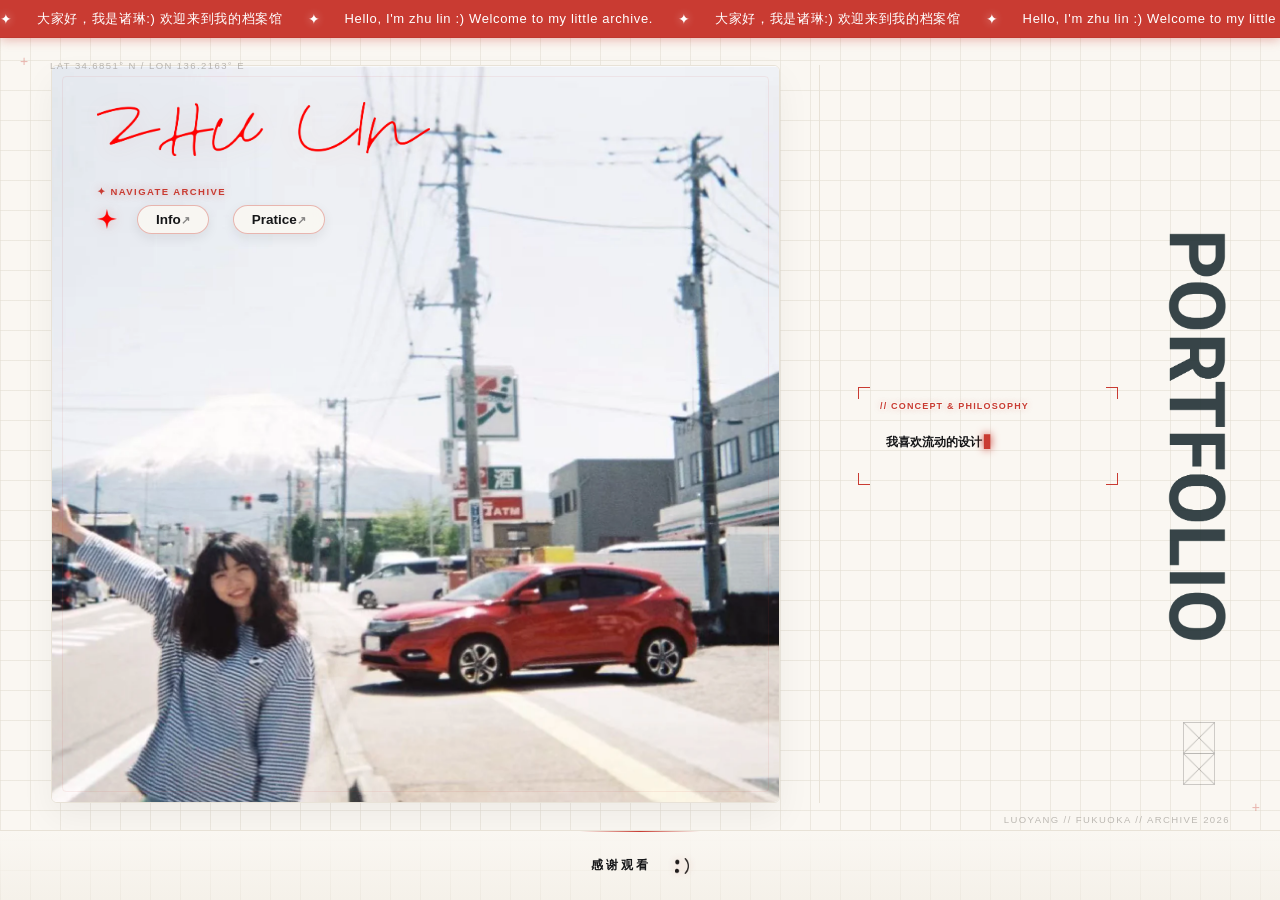
==== index.html @ a32eb19e "Add files via upload" ====
<!DOCTYPE html>
<html lang="en">

<head>
    <meta charset="UTF-8">
    <meta name="viewport" content="width=device-width, initial-scale=1.0">
    <title>ZHULIN.com</title>
    <link rel="icon" type="image/png" href="images/素材-13.png">
    <link rel="stylesheet" href="css/style_v6.css?v=9">
    <link rel="stylesheet" href="css/home_desktop_v1.css?v=1">
    <link rel="stylesheet" href="css/mobile_v1.css?v=8">
</head>

<body>
    <div class="root">
        <div class="marquee-bar-home">
            <div class="marquee-content">
                <div class="marquee-group">
                    <span class="marquee-star">&#10022;</span>
                    <span class="marquee-item">大家好，我是诸琳:) 欢迎来到我的档案馆</span>
                    <span class="marquee-star">&#10022;</span>
                    <span class="marquee-item">Hello, I'm zhu lin :) Welcome to my little archive.</span>
                    <span class="marquee-star">&#10022;</span>
                    <span class="marquee-item">大家好，我是诸琳:) 欢迎来到我的档案馆</span>
                    <span class="marquee-star">&#10022;</span>
                    <span class="marquee-item">Hello, I'm zhu lin :) Welcome to my little archive.</span>
                </div>
                <div class="marquee-group" aria-hidden="true">
                    <span class="marquee-star">&#10022;</span>
                    <span class="marquee-item">大家好，我是诸琳:) 欢迎来到我的档案馆</span>
                    <span class="marquee-star">&#10022;</span>
                    <span class="marquee-item">Hello, I'm zhu lin :) Welcome to my little archive.</span>
                    <span class="marquee-star">&#10022;</span>
                    <span class="marquee-item">大家好，我是诸琳:) 欢迎来到我的档案馆</span>
                    <span class="marquee-star">&#10022;</span>
                    <span class="marquee-item">Hello, I'm zhu lin :) Welcome to my little archive.</span>
                </div>
            </div>
        </div>

        <div class="main-content">
            <div class="left-section">
                <div class="background-images">
                    <img src="images/照片.webp" alt="" class="photo-bg">
                    <div class="photo-logo">
                        <img src="images/素材03.png" alt="" class="signature-overlay">
                        <div class="navgation">
                            <ul>
                                <img src="images/素材08.png" alt="" class="nav-icon">
                                <li>
                                    <a href="info.html" class="active">Info</a>
                                </li>
                                /
                                <li>
                                    <a class="nav" href="ux-design.html">Pratice</a>
                                </li>
                            </ul>
                        </div>
                    </div>
                </div>
            </div>
            <div class="right-section">
                <div class="text pc">
                    <p>我喜欢流动的设计。</p>
                    <p>喜欢不断尝试，不断推翻，再重新建立。</p>
                    <p>对我而言，设计并不是寻找唯一正确的答案，</p>
                    <p>而是在一次次试错与调整中，</p>
                    <p>逐渐接近人与信息之间更自然的关系。</p>
                    <p>我希望通过设计，</p>
                    <p>让信息传达更加自然，也让用户在使用过程中</p>
                    <p>获得更真实的情绪与体验。</p>
                    <p>目前的研究与实践主要围绕视觉传达、</p>
                    <p>Web交互与用户体验展开研究，</p>
                    <p>并持续探索设计如何影响用户的认知与行为。</p>
                </div>
                <div class="text iphone">
                    <p>我喜欢流动的设计。</p>
                    <p>喜欢不断尝试，不断推翻，再重新建立。</p>
                    <p>对我而言，设计并不是寻找唯一正确的答案，</p>
                    <p>而是在一次次试错与调整中，</p>
                    <p>逐渐接近人与信息之间更自然的关系。</p>
                    <p>我希望通过设计，</p>
                    <p>让信息传达更加自然，也让用户在使用过程中</p>
                    <p>获得更真实的情绪与体验。</p>
                    <p>目前的研究与实践主要围绕视觉传达、</p>
                    <p>Web交互与用户体验展开研究，</p>
                    <p>并持续探索设计如何影响用户的认知与行为。</p>
                </div>
                <img src="images/5058c4b6834efe9e1c234a630153b3f3.png" alt="" class="portfolio-img">
                <img src="images/素材12.png" alt="" class="geo-icon">
            </div>
        </div>
        <div class="main-footer pcf">
            <span class="footer-text">感谢观看&nbsp;&nbsp;</span>
            <img src="images/素材-13.png" alt="" class="footer-logo">
        </div>
        <div class="main-footer iphonef">
            <div class="footer-left">
                <span class="footer-text">感谢观看</span>
                <img src="images/素材-13.png" alt="" class="footer-logo">
            </div>
            <ul class="footer-right">
                <li><a href="info.html">Info</a></li>
                /
                <li><a href="ux-design.html" class="active">Practice</a></li>
            </ul>
        </div>
    </div>
    <script src="js/typewriter.js?v=7"></script>
    <script src="js/mobile_v1.js?v=4"></script>
</body>

</html>
---- css/style_v6.css ----
:root {
    --bg-color: #faf7f2;
    --text-color: #151618;
    --text-muted: #726e67;
    --accent-color: #c93b32;
    --accent-glow: rgba(201, 59, 50, 0.35);
    --border-color: #e8e2d7;
    
    --sans-font: -apple-system, BlinkMacSystemFont, "Segoe UI", Roboto, "Helvetica Neue", Arial, "PingFang SC", "Microsoft YaHei", sans-serif;
    --serif-font: Georgia, "Times New Roman", serif;
    --transition-smooth: all 0.4s cubic-bezier(0.25, 1, 0.5, 1);
    --transition-spring: transform 0.6s cubic-bezier(0.175, 0.885, 0.32, 1.275), background 0.4s ease, color 0.4s ease, border-color 0.4s ease, box-shadow 0.4s ease;
}

* {
    padding: 0;
    margin: 0;
    box-sizing: border-box;
    list-style: none;
    text-decoration: none;
    color: var(--text-color);
}

html, body {
    width: 100%;
    height: 100%;
    background-color: var(--bg-color);
    font-family: var(--sans-font);
    -webkit-font-smoothing: antialiased;
}

/* Grid layout */
body {
    position: relative;
    background-image: 
        linear-gradient(rgba(228, 222, 211, 0.6) 1px, transparent 1px),
        linear-gradient(90deg, rgba(228, 222, 211, 0.6) 1px, transparent 1px);
    background-size: 30px 30px;
}

/* Background glow */
body::before {
    content: '';
    position: fixed;
    top: -10%;
    right: -10%;
    width: 60vw;
    height: 60vw;
    background: radial-gradient(circle, rgba(201, 59, 50, 0.09) 0%, rgba(201, 59, 50, 0) 70%);
    filter: blur(100px);
    pointer-events: none;
    z-index: -1;
    animation: floatGlow1 24s ease-in-out infinite alternate;
}

/* Background glow */
body::after {
    content: '';
    position: fixed;
    bottom: -10%;
    left: -10%;
    width: 50vw;
    height: 50vw;
    background: radial-gradient(circle, rgba(214, 166, 92, 0.06) 0%, rgba(214, 166, 92, 0) 75%);
    filter: blur(100px);
    pointer-events: none;
    z-index: -1;
    animation: floatGlow2 20s ease-in-out infinite alternate;
}

@keyframes floatGlow1 {
    0% { transform: translate(0, 0) scale(1); }
    100% { transform: translate(-5%, 5%) scale(1.1); }
}

@keyframes floatGlow2 {
    0% { transform: translate(0, 0) scale(1); }
    100% { transform: translate(5%, -5%) scale(1.15); }
}

.root::before {
    content: 'LAT 34.6851° N / LON 136.2163° E';
    position: absolute;
    top: 60px;
    left: 50px;
    font-family: var(--sans-font);
    font-size: 9.5px;
    letter-spacing: 0.15em;
    color: var(--text-muted);
    opacity: 0.45;
    font-weight: 500;
    z-index: 5;
}

.root::after {
    content: 'LUOYANG // FUKUOKA // ARCHIVE 2026';
    position: absolute;
    bottom: 75px;
    right: 50px;
    font-family: var(--sans-font);
    font-size: 9.5px;
    letter-spacing: 0.15em;
    color: var(--text-muted);
    opacity: 0.45;
    font-weight: 500;
    z-index: 5;
}

.root {
    width: 100vw;
    height: 100vh;
    display: flex;
    flex-direction: column;
    opacity: 0;
    animation: pageReveal 1s cubic-bezier(0.25, 1, 0.5, 1) forwards;
    overflow: hidden;
}

@keyframes pageReveal {
    to {
        opacity: 1;
    }
}

/* Marquee Bar */
.marquee-bar-home {
    width: 100%;
    height: 38px;
    overflow: hidden;
    background: var(--accent-color);
    box-shadow: 0 2px 10px var(--accent-glow);
    display: flex;
    align-items: center;
    border-bottom: 1px solid rgba(0, 0, 0, 0.05);
    z-index: 20;
}

.marquee-content {
    display: flex;
    align-items: center;
    width: max-content;
    height: 100%;
    white-space: nowrap;
    animation: marquee-home 30s linear infinite;
}

.marquee-group {
    display: flex;
    align-items: center;
    flex: 0 0 auto;
}

.marquee-item {
    font-size: 13px;
    letter-spacing: 0.05em;
    font-weight: 500;
    color: #ffffff;
    padding-right: 25px;
    font-family: var(--sans-font);
}

.marquee-star {
    font-size: 14px;
    color: #ffffff;
    padding-right: 25px;
    line-height: 1;
    display: inline-block;
    text-shadow: 0 0 8px rgba(255, 255, 255, 0.6);
}

@keyframes marquee-home {
    from { transform: translateX(0); }
    to { transform: translateX(-50%); }
}

/* Main Grid Layout */
.main-content {
    width: 100%;
    display: grid;
    grid-template-columns: 1.65fr 1fr;
    gap: 40px;
    padding: 30px 50px;
    align-items: stretch;
    position: relative;
}

/* Grid layout */
.main-content::before {
    content: '+';
    position: absolute;
    top: 15px;
    left: 20px;
    color: var(--accent-color);
    opacity: 0.35;
    font-size: 14px;
    font-weight: 300;
}

.main-content::after {
    content: '+';
    position: absolute;
    bottom: 15px;
    right: 20px;
    color: var(--accent-color);
    opacity: 0.35;
    font-size: 14px;
    font-weight: 300;
}

/* Left Section - Image, Signature, Navigation */
.left-section {
    position: relative;
    display: flex;
    flex-direction: column;
    justify-content: space-between;
    height: 100%;
}

.background-images {
    position: relative;
    width: 100%;
    height: 100%;
    border-radius: 6px;
    overflow: hidden;
    border: 1px solid var(--border-color);
    box-shadow: 0 15px 35px rgba(0, 0, 0, 0.05);
    background: #ffffff;
}

.background-images::before {
    content: '';
    position: absolute;
    inset: 10px;
    border: 1px solid rgba(201, 59, 50, 0.08);
    pointer-events: none;
    z-index: 2;
    border-radius: 4px;
}

.photo-bg {
    width: 100%;
    height: 100%;
    object-fit: cover;
    opacity: 0;
    transform: scale(1.03);
    animation: revealPhoto 1.2s cubic-bezier(0.25, 1, 0.5, 1) forwards;
    filter: grayscale(10%) contrast(102%);
    z-index: 1;
}

@keyframes revealPhoto {
    to {
        opacity: 1;
        transform: scale(1);
    }
}

.photo-logo {
    position: absolute;
    top: 35px;
    left: 40px;
    z-index: 10;
    display: flex;
    flex-direction: column;
    gap: 25px;
}

.signature-overlay {
    width: min(32vw, 360px);
    height: auto;
    opacity: 0;
    transform: translateY(10px);
    animation: fadeIn 1s cubic-bezier(0.25, 1, 0.5, 1) forwards;
    animation-delay: 0.4s;
    filter: drop-shadow(0 2px 10px rgba(201, 59, 50, 0.15));
}

/* Navigation */
.navgation {
    margin-top: 8px;
    position: relative;
}

.navgation::before {
    content: '✦ NAVIGATE ARCHIVE';
    display: block;
    font-size: 9.5px;
    font-weight: 700;
    letter-spacing: 0.15em;
    color: var(--accent-color);
    margin-bottom: 8px;
    text-shadow: 0 0 8px var(--accent-glow);
}

.navgation ul {
    display: flex;
    align-items: center;
    gap: 12px;
    opacity: 0;
    transform: translateY(10px);
    animation: fadeIn 1s cubic-bezier(0.25, 1, 0.5, 1) forwards;
    animation-delay: 0.6s;
    font-size: 0;
    color: transparent;
}

.nav-icon {
    width: 20px;
    height: 20px;
    object-fit: contain;
    filter: drop-shadow(0 0 6px var(--accent-glow));
    transition: transform 0.6s cubic-bezier(0.25, 1, 0.5, 1);
    margin-right: 8px;
}

.navgation ul:hover .nav-icon {
    transform: rotate(90deg);
}

.navgation ul li {
    font-size: 14px;
    display: inline-block;
}

.navgation ul li a {
    display: inline-block;
    padding: 6px 18px;
    font-size: 13.5px;
    font-weight: 700;
    border: 1px solid rgba(201, 59, 50, 0.35);
    border-radius: 20px;
    background: rgba(250, 247, 242, 0.88);
    backdrop-filter: blur(10px);
    -webkit-backdrop-filter: blur(10px);
    color: var(--text-color);
    box-shadow: 0 4px 12px rgba(26, 26, 28, 0.08);
    transition: var(--transition-spring);
}

.navgation ul li a::after {
    content: ' ↗';
    font-size: 11px;
    opacity: 0.5;
    transition: opacity 0.3s ease, transform 0.3s ease;
    display: inline-block;
}

.navgation ul li a.active {
    background: rgba(250, 247, 242, 0.88);
    color: var(--text-color);
    border-color: rgba(201, 59, 50, 0.35);
    box-shadow: 0 4px 12px rgba(26, 26, 28, 0.08);
}

/* Navigation */
.navgation ul li a:hover,
.navgation ul li a.active:hover {
    background: var(--accent-color) !important;
    color: #ffffff !important;
    border-color: var(--accent-color) !important;
    box-shadow: 
        0 8px 20px rgba(201, 59, 50, 0.25), 
        0 0 10px var(--accent-glow);
    transform: translateY(-2px);
}

.navgation ul li a:hover::after,
.navgation ul li a.active:hover::after {
    opacity: 1;
    transform: translate(2px, -2px);
}

/* Typewriter */
.text {
    position: relative;
    z-index: 12;
    width: min(100%, 450px);
    max-width: 450px;
    background-color: transparent;
    padding: 30px 30px 26px;
    
    background-image: 
        linear-gradient(to right, var(--accent-color) 12px, transparent 12px),
        linear-gradient(to bottom, var(--accent-color) 12px, transparent 12px),
        linear-gradient(to left, var(--accent-color) 12px, transparent 12px),
        linear-gradient(to bottom, var(--accent-color) 12px, transparent 12px),
        linear-gradient(to right, var(--accent-color) 12px, transparent 12px),
        linear-gradient(to top, var(--accent-color) 12px, transparent 12px),
        linear-gradient(to left, var(--accent-color) 12px, transparent 12px),
        linear-gradient(to top, var(--accent-color) 12px, transparent 12px);
    background-position: 
        0 0, 0 0, 
        100% 0, 100% 0, 
        0 100%, 0 100%, 
        100% 100%, 100% 100%;
    background-size: 14px 1px, 1px 14px;
    background-repeat: no-repeat;
}

/* Typewriter */
.text::after {
    content: '// CONCEPT & PHILOSOPHY';
    position: absolute;
    top: 14px;
    left: 30px;
    font-size: 10px;
    font-weight: 700;
    letter-spacing: 0.15em;
    color: var(--accent-color);
    text-shadow: 
        -1px -1px 0 #faf7f2,  
         1px -1px 0 #faf7f2,
        -1px  1px 0 #faf7f2,
         1px  1px 0 #faf7f2,
        0 0 6px rgba(201, 59, 50, 0.35);
}

/* Hide background border */
.text::before {
    display: none;
}

.text p {
    font-size: clamp(12.5px, 0.72vw, 13.6px);
    line-height: 1.7;
    margin-bottom: 6px;
    color: var(--text-color);
    font-weight: 600;
    opacity: 0;
    transition: opacity 0.3s ease;
    text-shadow: none;
}

.text p:first-of-type {
    margin-top: 15px;
}

.text p:last-child {
    margin-bottom: 0;
}

/* Typewriter */
.typing-cursor::after {
    content: '▋';
    margin-left: 2px;
    color: var(--accent-color);
    animation: blinkCaret 0.8s step-end infinite;
    text-shadow: 0 0 8px var(--accent-color);
}

@keyframes blinkCaret {
    from, to { opacity: 0; }
    50% { opacity: 1; }
}

/* Right Section - Portfolio title logo, and geo design symbol */
.right-section {
    display: grid;
    grid-template-columns: minmax(330px, 450px) minmax(150px, 1fr);
    grid-template-rows: 1fr auto;
    column-gap: clamp(28px, 4vw, 70px);
    row-gap: 22px;
    align-items: end;
    border-left: 1px solid var(--border-color);
    padding-left: clamp(32px, 3.4vw, 64px);
    padding-right: clamp(8px, 1.2vw, 24px);
    padding-top: 10px;
    padding-bottom: 8px;
    height: 100%;
}

.right-section .text.pc {
    grid-column: 1;
    grid-row: 1 / 3;
    justify-self: start;
    align-self: end;
    margin-bottom: clamp(24px, 8vh, 94px);
}

.portfolio-img {
    grid-column: 2;
    grid-row: 1 / 3;
    justify-self: end;
    align-self: start;
    height: 60%;
    max-height: 480px;
    width: auto;
    object-fit: contain;
    opacity: 0;
    transform: translateX(20px);
    animation: revealPortfolio 1.2s cubic-bezier(0.25, 1, 0.5, 1) forwards;
    animation-delay: 0.7s;
    transition: transform 0.8s cubic-bezier(0.25, 1, 0.5, 1);
}

.portfolio-img:hover {
    transform: scale(1.02);
}

@keyframes revealPortfolio {
    to {
        opacity: 0.95;
        transform: translateX(0);
    }
}

.geo-icon {
    grid-column: 2;
    grid-row: 2;
    justify-self: end;
    margin-right: clamp(70px, 9vw, 130px);
    align-self: end;
    width: auto;
    height: 75px;
    opacity: 0.25;
    animation: rotateGeo 25s linear infinite;
    transform-origin: center;
    transition: opacity 0.4s ease, transform 0.5s ease;
}

.geo-icon:hover {
    opacity: 0.65;
    filter: drop-shadow(0 0 8px var(--accent-glow));
}

@keyframes rotateGeo {
    from { transform: rotate(0deg); }
    to { transform: rotate(360deg); }
}

@keyframes fadeIn {
    to {
        opacity: 1;
        transform: translateY(0);
    }
}

/* Footer */
.main-footer {
    height: 70px;
    width: 100%;
    border-top: 1px solid var(--border-color);
    display: flex;
    align-items: center;
    justify-content: center;
    gap: 12px;
    padding: 0 40px;
    background: linear-gradient(180deg, var(--bg-color) 0%, rgba(240, 235, 225, 0.5) 100%);
    z-index: 10;
    position: relative;
    overflow: hidden;
}

.main-footer::before {
    content: '';
    position: absolute;
    top: 0;
    left: 50%;
    transform: translateX(-50%);
    width: 120px;
    height: 1px;
    background: linear-gradient(90deg, transparent, var(--accent-color), transparent);
}

.footer-text {
    font-size: 12px;
    color: var(--text-color);
    font-family: var(--sans-font);
    font-weight: 700;
    letter-spacing: 0.25em;
    text-transform: uppercase;
    opacity: 0;
    transform: translateY(15px);
    animation: footerReveal 1.2s cubic-bezier(0.25, 1, 0.5, 1) forwards;
    animation-delay: 1.2s;
    transition: color 0.4s ease, text-shadow 0.4s ease;
}

.main-footer:hover .footer-text {
    color: var(--accent-color);
    text-shadow: 0 0 8px var(--accent-glow);
}

.footer-logo {
    height: 16px;
    width: auto;
    opacity: 0;
    transform: rotate(-180deg) scale(0);
    animation: footerLogoReveal 1.2s cubic-bezier(0.25, 1, 0.5, 1) forwards;
    animation-delay: 1.4s;
    filter: drop-shadow(0 0 4px var(--accent-glow));
    transition: transform 0.8s cubic-bezier(0.25, 1, 0.5, 1);
}

.main-footer:hover .footer-logo {
    transform: rotate(360deg) scale(1.1);
}

@keyframes footerReveal {
    to {
        opacity: 1;
        transform: translateY(0);
    }
}

@keyframes footerLogoReveal {
    to {
        opacity: 0.9;
        transform: rotate(0deg) scale(1);
    }
}

/* Responsive configurations */
.iphone, .iphonef {
    display: none !important;
}

.pc {
    display: block !important;
}

.pcf {
    display: flex !important;
}

/* Desktop navigation active styles */
.active {
    text-decoration: none !important;
}

/* Responsive styles (Desktop specific) */
@media (min-width: 801px) {
    html, body {
        overflow: hidden;
    }
    
    .main-content {
        height: calc(100vh - 38px - 60px);
    }
}

@media (min-width: 801px) and (max-width: 1500px) {
    .main-content {
        grid-template-columns: minmax(0, 1.5fr) minmax(430px, 0.85fr);
        gap: 26px;
    }

    .right-section {
        grid-template-columns: minmax(245px, 1fr) 92px;
        column-gap: 20px;
        padding-left: 30px;
        padding-right: 8px;
    }

    .right-section .text.pc {
        width: 100%;
        max-width: 310px;
        padding: 26px 22px 22px;
        margin-bottom: clamp(10px, 3vh, 26px);
    }

    .text::after {
        left: 22px;
        font-size: 9px;
        letter-spacing: 0.13em;
    }

    .text p {
        font-size: 12px;
        line-height: 1.62;
        margin-bottom: 5px;
    }

    .portfolio-img {
        height: 52%;
        max-height: 370px;
    }

    .geo-icon {
        height: 62px;
        margin-right: 18px;
    }
}

/* Responsive styles (Mobile & Tablet) */
@media (max-width: 1024px) {
    .main-content {
        grid-template-columns: 1.45fr 1fr;
        padding: 25px 35px;
        gap: 30px;
    }
    
    .signature-overlay {
        width: 38vw;
    }
}

@media (max-width: 800px) {
    /* Hide PC elements, reveal mobile elements */
    .iphone {
        display: block !important;
    }
    .iphonef {
        display: flex !important;
    }
    .pc, .pcf {
        display: none !important;
    }
    
    .root {
        height: auto;
        overflow-y: auto;
    }
    
    html, body {
        height: auto;
        overflow-y: auto;
    }

    .main-content {
        display: flex;
        flex-direction: column;
        padding: 20px;
        gap: 24px;
        min-height: auto;
        height: auto;
    }

    .left-section {
        width: 100%;
        height: auto;
    }

    .background-images {
        min-height: 380px;
        height: auto;
        aspect-ratio: 4 / 3;
    }

    .photo-bg {
        height: 100%;
    }

    .photo-logo {
        top: 20px;
        left: 20px;
        gap: 10px;
    }

    .signature-overlay {
        width: 70vw;
    }

    .navgation {
        margin: 15px 0;
    }

    .navgation ul {
        font-size: 0;
        gap: 10px;
    }
    
    .navgation ul li {
        font-size: 14px;
    }

    /* Move text content below image on mobile, styled nicely */
    .text {
        position: relative;
        width: 100%;
        max-width: 100%;
        background: transparent;
        border: none;
        box-shadow: none;
        padding: 24px 24px 22px;
        backdrop-filter: none;
        -webkit-backdrop-filter: none;
        margin-top: 12px;
    }
    
    .text::before {
        display: block;
        border-color: rgba(255, 255, 255, 0.03);
    }

    .text p {
        font-size: 13.5px;
        line-height: 1.8;
        color: var(--text-color);
        margin-bottom: 12px;
        font-weight: 600;
        text-shadow: none;
    }

    .right-section {
        width: 100%;
        height: auto;
        border-left: none;
        border-top: 1px solid var(--border-color);
        padding-left: 0;
        padding-top: 25px;
        flex-direction: row-reverse;
        justify-content: space-between;
        align-items: center;
    }

    .portfolio-img {
        position: static;
        height: auto;
        width: 60px;
        opacity: 0.8;
    }

    .geo-icon {
        margin-left: 10px;
        height: 55px;
        transform: rotate(90deg);
        animation: none;
    }

    /* Mobile footer style */
    .iphonef.main-footer {
        height: 55px;
        display: flex;
        justify-content: space-between;
        align-items: center;
        padding: 0 20px;
        border-top: 1px solid var(--border-color);
        background: var(--bg-color);
    }

    .iphonef.main-footer span {
        font-size: 12px;
    }

    .iphonef.main-footer .footer-left {
        display: flex;
        align-items: center;
        gap: 6px;
    }

    .iphonef.main-footer img {
        height: 12px;
    }

    .iphonef.main-footer .footer-right {
        display: flex;
        align-items: center;
        gap: 10px;
        font-size: 15px;
        font-weight: 600;
    }

    .iphonef.main-footer .footer-right a {
        color: var(--text-muted);
        transition: color 0.3s ease;
    }

    .iphonef.main-footer .footer-right a.active {
        color: var(--accent-color);
        text-decoration: underline !important;
        text-decoration-color: var(--accent-color) !important;
    }
}
/* 首页调整 */
.left-section .signature-overlay {
  width: 45vw !important;
}

.left-section .info-label {
    transform: translateY(60px);
}
/* 首页照片改成长方形 */
.left-section {
  width: 62vw !important;
  height: 78vh !important;
}

.photo-bg {
  width: 100% !important;
  height: 100% !important;
  object-fit: cover !important;
}
---- css/home_desktop_v1.css ----
@media (min-width: 901px) {
    .root {
        width: 100vw;
        height: 100vh;
        overflow: hidden;
    }

    .main-content {
        width: min(100%, 1680px) !important;
        height: calc(100vh - 38px - 70px) !important;
        margin: 0 auto;
        display: grid !important;
        grid-template-columns: minmax(520px, 1.28fr) minmax(360px, 0.72fr) !important;
        gap: clamp(28px, 3vw, 56px) !important;
        padding: clamp(24px, 3vh, 42px) clamp(38px, 4vw, 72px) !important;
        align-items: stretch !important;
    }

    .left-section {
        width: auto !important;
        height: 100% !important;
        min-width: 0;
    }

    .background-images {
        height: 100% !important;
        min-height: 0 !important;
    }

    .left-section .signature-overlay {
        width: clamp(260px, 26vw, 520px) !important;
    }

    .photo-logo {
        top: clamp(26px, 4vh, 48px);
        left: clamp(28px, 3.5vw, 56px);
        gap: clamp(18px, 2.4vh, 28px);
    }

    .right-section {
        min-width: 0;
        height: 100%;
        display: grid !important;
        grid-template-columns: minmax(260px, 1fr) clamp(58px, 7vw, 96px) !important;
        grid-template-rows: 1fr auto;
        column-gap: clamp(20px, 2.8vw, 44px) !important;
        row-gap: 18px !important;
        align-items: center;
        border-left: 1px solid var(--border-color);
        padding: clamp(16px, 2.5vh, 32px) clamp(8px, 1vw, 18px) clamp(16px, 2vh, 26px) clamp(28px, 3vw, 52px) !important;
    }

    .right-section .text.pc {
        width: 100% !important;
        max-width: 420px !important;
        justify-self: start;
        align-self: center;
        margin: 0 !important;
        padding: 30px 28px 26px !important;
    }

    .text p {
        font-size: clamp(12px, 0.78vw, 13.5px) !important;
        line-height: 1.72 !important;
        margin-bottom: 6px !important;
    }

    .portfolio-img {
        width: auto !important;
        height: clamp(260px, 46vh, 430px) !important;
        max-height: 430px !important;
        justify-self: center !important;
        align-self: center !important;
        object-fit: contain !important;
        opacity: 0.88 !important;
        transform: none !important;
        animation: revealPortfolio 1.2s cubic-bezier(0.25, 1, 0.5, 1) forwards;
    }

    .geo-icon {
        height: clamp(48px, 7vh, 74px) !important;
        margin-right: 0 !important;
        justify-self: center !important;
        align-self: end !important;
    }
}

@media (min-width: 901px) and (max-width: 1180px) {
    .root {
        height: auto;
        min-height: 100vh;
        overflow-y: auto;
    }

    html,
    body {
        height: auto;
        overflow-y: auto !important;
    }

    .main-content {
        height: auto !important;
        min-height: calc(100vh - 38px - 70px);
        grid-template-columns: 1fr !important;
        gap: 26px !important;
        padding: 28px clamp(32px, 5vw, 56px) 24px !important;
    }

    .left-section {
        height: auto !important;
    }

    .background-images {
        height: auto !important;
        aspect-ratio: 16 / 9;
    }

    .left-section .signature-overlay {
        width: clamp(260px, 42vw, 430px) !important;
    }

    .right-section {
        height: auto;
        border-left: 0;
        border-top: 1px solid var(--border-color);
        grid-template-columns: minmax(0, 1fr) 82px !important;
        padding: 26px 0 4px !important;
    }

    .right-section .text.pc {
        max-width: 560px !important;
    }

    .portfolio-img {
        height: 280px !important;
        align-self: start !important;
    }

    .geo-icon {
        height: 52px !important;
    }
}

@media (min-width: 1501px) {
    .main-content {
        grid-template-columns: minmax(620px, 1.22fr) minmax(420px, 0.78fr) !important;
    }

    .right-section .text.pc {
        max-width: 460px !important;
    }
}
---- css/mobile_v1.css ----
@media (max-width: 900px) {
    :root {
        --mobile-page-pad: clamp(16px, 5vw, 34px);
        --mobile-section-gap: clamp(24px, 7vw, 48px);
        --mobile-radius: 8px;
    }

    html,
    body {
        width: 100%;
        min-height: 100%;
        overflow-x: hidden !important;
        background-size: 22px 22px;
    }

    body.mobile-layout {
        text-size-adjust: 100%;
        -webkit-text-size-adjust: 100%;
    }

    .marquee-bar-home,
    .marquee-bar,
    .info-marquee {
        height: 32px !important;
        line-height: 32px !important;
        font-size: 12px !important;
    }

    .marquee-item,
    .info-marquee-item {
        padding-right: 20px !important;
    }

    .marquee-star,
    .info-marquee-star {
        padding-right: 20px !important;
    }

    .pc,
    .pcf {
        display: none !important;
    }

    .iphone {
        display: block !important;
    }

    .iphonef {
        display: flex !important;
    }

    .scroll-reveal {
        opacity: 1 !important;
        transform: none !important;
    }

    /* Home page: independent mobile composition */
    .root {
        width: 100% !important;
        min-height: 100svh !important;
        height: auto !important;
        overflow: visible !important;
        display: flex;
        flex-direction: column;
    }

    .root::before,
    .root::after,
    .main-content::before,
    .main-content::after {
        display: none !important;
    }

    .main-content {
        width: 100% !important;
        max-width: 760px;
        margin: 0 auto;
        display: flex !important;
        flex-direction: column;
        gap: 14px !important;
        padding: 14px var(--mobile-page-pad) 0 !important;
        align-items: stretch !important;
    }

    .left-section {
        width: 100% !important;
        height: auto !important;
        min-height: 0 !important;
        display: block !important;
    }

    .background-images {
        width: 100% !important;
        height: auto !important;
        min-height: 0 !important;
        aspect-ratio: 4 / 5;
        border-radius: var(--mobile-radius);
        overflow: hidden;
        box-shadow: 0 12px 28px rgba(21, 22, 24, 0.08);
    }

    .background-images::before {
        inset: 8px !important;
        border-radius: 5px !important;
    }

    .photo-bg {
        width: 100% !important;
        height: 100% !important;
        object-fit: cover !important;
        object-position: center top;
    }

    .photo-logo {
        top: 14px !important;
        left: 14px !important;
        right: 14px;
        gap: 10px !important;
    }

    .left-section .signature-overlay,
    .signature-overlay {
        width: min(68vw, 310px) !important;
        max-width: 100%;
    }

    .navgation {
        margin: 0 !important;
    }

    .navgation::before {
        font-size: 8px !important;
        margin-bottom: 6px !important;
        letter-spacing: 0.12em !important;
    }

    .navgation ul {
        gap: 8px !important;
        flex-wrap: wrap;
    }

    .nav-icon {
        width: 18px !important;
        height: 18px !important;
        margin-right: 2px !important;
    }

    .navgation ul li a,
    .info-nav a,
    .nav-right ul li a,
    .main-footer ul li a {
        min-height: 32px;
        display: inline-flex !important;
        align-items: center;
        justify-content: center;
        padding: 7px 13px !important;
        border-radius: 18px !important;
        font-size: 12.5px !important;
        line-height: 1 !important;
        white-space: nowrap;
    }

    .right-section {
        width: 100% !important;
        height: auto !important;
        display: grid !important;
        grid-template-columns: minmax(0, 1fr) clamp(34px, 10.5vw, 44px);
        grid-template-areas:
            "copy mark"
            "copy geo";
        gap: 10px 10px !important;
        border: 0 !important;
        padding: 12px 0 0 !important;
        align-items: start;
        position: relative;
    }

    .right-section::before {
        content: '';
        position: absolute;
        top: 0;
        left: 0;
        right: 0;
        height: 1px;
        background: linear-gradient(90deg, var(--accent-color), rgba(201, 59, 50, 0.22) 28%, transparent);
        opacity: 0.82;
    }

    .right-section .text.iphone {
        grid-area: copy;
    }

    .text {
        width: 100% !important;
        max-width: none !important;
        padding: 24px 8px 12px !important;
        margin: 0 !important;
        background-color: transparent !important;
        border: 0 !important;
        border-radius: 0 !important;
        box-shadow: none !important;
        background-size: 10px 1px, 1px 10px !important;
    }

    .text::after {
        top: 12px !important;
        left: 8px !important;
        font-size: 8px !important;
        letter-spacing: 0.1em !important;
        font-weight: 700;
        opacity: 0.92;
    }

    .text p {
        font-size: 12px !important;
        line-height: 1.78 !important;
        margin-bottom: 5px !important;
        font-weight: 500 !important;
        letter-spacing: 0 !important;
        color: rgba(21, 22, 24, 0.92) !important;
        text-shadow: 0 0 0 rgba(21, 22, 24, 0);
    }

    .text p:first-of-type {
        margin-top: 9px !important;
    }

    .portfolio-img {
        grid-area: mark;
        width: auto !important;
        height: clamp(158px, 42vw, 210px) !important;
        max-height: none !important;
        justify-self: center !important;
        align-self: start !important;
        opacity: 0.86 !important;
        transform: none !important;
        object-fit: contain !important;
        filter: drop-shadow(0 6px 14px rgba(21, 22, 24, 0.08));
    }

    body.mobile-layout.home-portfolio-waiting .portfolio-img {
        opacity: 0 !important;
        transform: translateY(-180px) rotate(-4deg) scale(0.96) !important;
        animation: none !important;
    }

    body.mobile-layout.home-portfolio-drop .portfolio-img {
        animation: portfolioDropIn 1.15s cubic-bezier(0.19, 1, 0.22, 1) both !important;
    }

    @keyframes portfolioDropIn {
        0% {
            opacity: 0;
            transform: translateY(-190px) rotate(-5deg) scale(0.94);
            filter: blur(2px) drop-shadow(0 0 0 rgba(21, 22, 24, 0));
        }
        58% {
            opacity: 0.92;
            transform: translateY(12px) rotate(1.5deg) scale(1.02);
            filter: blur(0) drop-shadow(0 12px 18px rgba(21, 22, 24, 0.13));
        }
        74% {
            transform: translateY(-7px) rotate(-0.8deg) scale(0.995);
        }
        88% {
            transform: translateY(3px) rotate(0.35deg) scale(1);
        }
        100% {
            opacity: 0.86;
            transform: translateY(0) rotate(0deg) scale(1);
            filter: blur(0) drop-shadow(0 6px 14px rgba(21, 22, 24, 0.08));
        }
    }

    .geo-icon {
        grid-area: geo;
        width: auto !important;
        height: 30px !important;
        margin: 0 !important;
        justify-self: center !important;
        align-self: start !important;
        opacity: 0.34 !important;
    }

    .iphonef.main-footer {
        width: 100% !important;
        height: auto !important;
        min-height: 58px;
        margin-top: 12px;
        padding: 10px var(--mobile-page-pad) 12px !important;
        justify-content: space-between !important;
        gap: 14px;
    }

    .iphonef.main-footer .footer-left,
    .iphonef.main-footer .footer-right {
        display: flex;
        align-items: center;
        gap: 8px;
    }

    .iphonef.main-footer .footer-right {
        flex-wrap: wrap;
        justify-content: flex-end;
        font-size: 13px !important;
    }

    .footer-text {
        font-size: 11.5px !important;
        letter-spacing: 0.12em !important;
        font-weight: 700 !important;
        opacity: 1 !important;
    }

    .footer-logo {
        height: 13px !important;
    }

    .iphonef.main-footer .footer-right a {
        color: var(--text-color) !important;
    }

    .iphonef.main-footer .footer-right a.active {
        color: var(--accent-color) !important;
        text-decoration-thickness: 1px !important;
        text-underline-offset: 3px !important;
    }

    /* Info page: mobile biography flow */
    .info-page {
        min-height: 100svh;
        background-position: center bottom;
        background-size: cover;
    }

    .info-nav-top {
        position: static !important;
        margin: 18px var(--mobile-page-pad) 0 !important;
        justify-content: flex-end;
        gap: 8px !important;
    }

    .info-canvas {
        max-width: 760px;
        display: flex !important;
        flex-direction: column;
        gap: var(--mobile-section-gap) !important;
        padding: 26px var(--mobile-page-pad) 64px !important;
    }

    .info-canvas::before {
        display: none !important;
    }

    .identity-block,
    .research-scope,
    .keyword-block,
    .record-block {
        width: 100%;
    }

    .identity-block h1 {
        font-size: clamp(46px, 13vw, 76px) !important;
        line-height: 1.05 !important;
        letter-spacing: 0.04em !important;
    }

    .identity-role {
        margin-top: 12px !important;
        font-size: clamp(16px, 4.3vw, 21px) !important;
        line-height: 1.45 !important;
    }

    .bio-list {
        margin-top: 26px !important;
        font-size: 14.5px !important;
        line-height: 1.75 !important;
        color: rgba(21, 22, 24, 0.68) !important;
    }

    .bio-list p {
        margin-bottom: 18px !important;
    }

    .contact-list {
        margin-top: 28px !important;
        font-size: 14px !important;
        line-height: 1.8 !important;
        overflow-wrap: anywhere;
        color: rgba(21, 22, 24, 0.7) !important;
    }

    .research-scope {
        border-top: 1px solid var(--border-color);
        padding-top: 24px;
    }

    .research-scope h2,
    .record-heading h2 {
        font-size: 18px !important;
        line-height: 1.25 !important;
    }

    .research-scope ul {
        display: grid;
        grid-template-columns: repeat(2, minmax(0, 1fr));
        gap: 8px 14px;
        margin-bottom: 28px !important;
        font-size: 14px !important;
        line-height: 1.55 !important;
        color: rgba(21, 22, 24, 0.68) !important;
    }

    .research-scope li {
        margin: 0 !important;
        padding-left: 18px !important;
    }

    .profile-photo {
        width: min(100%, 330px) !important;
        max-width: 330px !important;
        padding: 10px 10px 18px !important;
        border-radius: var(--mobile-radius) !important;
        transform: none !important;
        animation: none !important;
        opacity: 1 !important;
    }

    .photo-date {
        right: -29px !important;
        font-size: 10px !important;
    }

    .photo-note {
        height: 36px !important;
        margin-top: 12px !important;
    }

    .keyword-block {
        align-items: flex-start !important;
        border-top: 1px solid var(--border-color);
        padding-top: 24px !important;
    }

    .keyword-block h2 {
        width: 100%;
        text-align: left !important;
        font-size: 28px !important;
        margin-bottom: 16px !important;
    }

    .keyword-block ul {
        width: 100%;
        display: flex !important;
        flex-flow: row wrap !important;
        align-items: flex-start !important;
        gap: 9px !important;
    }

    .keyword-block li {
        margin: 0 !important;
        padding: 7px 12px;
        border: 1px solid rgba(201, 59, 50, 0.22);
        border-radius: 999px;
        background: rgba(250, 247, 242, 0.74);
        color: var(--text-muted) !important;
        font-family: var(--sans-font) !important;
        font-size: 13px !important;
        font-style: normal !important;
        font-weight: 700 !important;
        line-height: 1.15 !important;
        text-align: left !important;
        letter-spacing: 0 !important;
    }

    .record-block {
        padding-top: 24px !important;
    }

    .record-heading {
        gap: 16px !important;
        margin-bottom: 26px !important;
    }

    .timeline {
        padding-left: 18px !important;
    }

    .timeline li {
        display: block !important;
        margin-bottom: 24px !important;
    }

    .timeline li::before {
        left: -25px !important;
        top: 3px !important;
    }

    .timeline time {
        display: block !important;
        margin-bottom: 7px;
        font-size: 13px !important;
    }

    .timeline p {
        white-space: normal !important;
        font-size: 13.5px !important;
        line-height: 1.65 !important;
        overflow-wrap: anywhere;
        color: rgba(21, 22, 24, 0.66) !important;
    }

    .timeline p:last-child {
        color: rgba(21, 22, 24, 0.9) !important;
        font-weight: 700 !important;
    }

    .info-wordmark {
        width: min(64vw, 240px) !important;
        margin-top: 0 !important;
    }

    .info-nav-bottom {
        align-self: flex-start !important;
        gap: 8px !important;
        margin-top: -12px !important;
    }

    .back-to-top {
        right: 16px !important;
        bottom: 16px !important;
        width: 42px !important;
        height: 42px !important;
        line-height: 42px !important;
        font-size: 20px !important;
    }

    /* Practice page: mobile portfolio flow */
    .practice-page .site-header {
        position: sticky !important;
    }

    .practice-page .nav {
        padding: 12px var(--mobile-page-pad) 14px !important;
        align-items: flex-start !important;
    }

    .practice-page .nav-left {
        width: 100%;
        display: grid !important;
        grid-template-columns: minmax(0, 1fr) auto;
        grid-template-areas:
            "brand links"
            "tabs tabs";
        align-items: flex-start !important;
        gap: 12px !important;
    }

    .practice-page .logo-text {
        grid-area: brand;
        font-size: clamp(26px, 8vw, 42px) !important;
        letter-spacing: 0 !important;
    }

    .practice-mobile-links {
        grid-area: links;
        display: flex !important;
        align-items: center;
        justify-content: flex-end;
        gap: 8px;
        padding-top: 3px;
        white-space: nowrap;
    }

    .practice-mobile-links a {
        min-height: 31px;
        display: inline-flex;
        align-items: center;
        justify-content: center;
        padding: 7px 12px;
        border: 1px solid rgba(201, 59, 50, 0.24);
        border-radius: 999px;
        background: rgba(250, 247, 242, 0.9);
        color: var(--text-color);
        font-size: 12px;
        font-weight: 700;
        line-height: 1;
        box-shadow: 0 4px 10px rgba(26, 26, 28, 0.04);
    }

    .practice-mobile-links a::after {
        content: '↗';
        margin-left: 2px;
        font-size: 10px;
        color: rgba(21, 22, 24, 0.48);
    }

    .practice-mobile-links span {
        color: var(--accent-color);
        font-size: 13px;
        font-weight: 700;
        opacity: 0.58;
    }

    .practice-page .nav-left ul {
        grid-area: tabs;
        width: 100%;
        display: flex;
        gap: 8px !important;
        overflow-x: auto;
        padding-bottom: 2px !important;
        scrollbar-width: none;
    }

    .practice-page .nav-left ul::-webkit-scrollbar {
        display: none;
    }

    .practice-page .nav-left ul li {
        flex: 0 0 auto;
        min-height: 32px;
        padding: 8px 12px !important;
        border-radius: 18px !important;
        font-size: 12px !important;
        line-height: 1 !important;
        white-space: nowrap;
    }

    .practice-page main {
        padding-bottom: 36px !important;
    }

    .section-block {
        padding-top: 38px !important;
        padding-bottom: 46px !important;
    }

    .section-block::after {
        width: calc(100vw - (var(--mobile-page-pad) * 2)) !important;
    }

    .content-wrap,
    .title-block,
    .gallery {
        width: calc(100vw - (var(--mobile-page-pad) * 2)) !important;
        max-width: 760px;
    }

    .title-block {
        margin-top: 0 !important;
    }

    .title-block::before {
        top: -18px !important;
        font-size: 7.5px !important;
        letter-spacing: 0.12em !important;
    }

    .title-line {
        display: grid !important;
        grid-template-columns: auto 1fr;
        gap: 9px !important;
        white-space: normal !important;
        align-items: end !important;
    }

    .title-num {
        font-size: clamp(32px, 10vw, 50px) !important;
    }

    .title-name {
        min-width: 0;
        font-size: clamp(22px, 6vw, 34px) !important;
        line-height: 1.05 !important;
        overflow-wrap: anywhere;
    }

    .title-copy {
        margin-top: 9px !important;
        font-size: 12px !important;
        line-height: 1.6 !important;
        letter-spacing: 0.08em !important;
    }

    .intro-section {
        display: flex !important;
        flex-direction: column;
        gap: 18px !important;
        margin-top: 24px !important;
        align-items: stretch !important;
    }

    .intro-carousel {
        width: 100%;
        border-radius: var(--mobile-radius) !important;
    }

    .carousel-inner {
        width: 100% !important;
        height: auto !important;
        aspect-ratio: 4 / 3;
        max-height: 430px;
        border-radius: var(--mobile-radius) !important;
    }

    .carousel-inner img {
        max-width: 92% !important;
        max-height: 92% !important;
        width: auto !important;
        height: auto !important;
        object-fit: contain !important;
    }

    .carousel-btn {
        width: 38px !important;
        height: 38px !important;
        opacity: 0.88 !important;
        background: rgba(250, 247, 242, 0.92) !important;
    }

    .carousel-btn.prev {
        left: 8px !important;
    }

    .carousel-btn.next {
        right: 8px !important;
    }

    .intro-text {
        border-top: 1px solid var(--border-color);
        padding-top: 18px;
        font-size: 13.2px !important;
        line-height: 1.9 !important;
        color: rgba(21, 22, 24, 0.7) !important;
    }

    .intro-text p {
        margin-bottom: 1.1em !important;
    }

    .year-label {
        margin-top: 20px !important;
        text-align: left !important;
        font-size: 13px !important;
        font-weight: 700 !important;
    }

    .gallery {
        margin-top: 28px !important;
    }

    .gallery-grid {
        position: static !important;
        height: auto !important;
        display: block !important;
        column-count: 2;
        column-gap: 10px;
    }

    .piece {
        position: relative !important;
        left: auto !important;
        top: auto !important;
        width: 100% !important;
        display: inline-block !important;
        break-inside: avoid;
        margin: 0 0 10px !important;
        border-radius: var(--mobile-radius) !important;
        min-height: 0;
        background: rgba(255, 255, 255, 0.72);
        overflow: hidden !important;
    }

    .piece:hover {
        transform: none !important;
    }

    .piece::before {
        inset: 8px !important;
    }

    .piece-caption {
        position: static !important;
        inset: auto !important;
        opacity: 1 !important;
        padding: 7px 8px 8px !important;
        background: rgba(250, 247, 242, 0.92) !important;
        backdrop-filter: none !important;
        -webkit-backdrop-filter: none !important;
        border-top: 1px solid rgba(201, 59, 50, 0.12);
        display: flex !important;
        flex-direction: column !important;
        justify-content: flex-start !important;
        gap: 2px;
        pointer-events: auto !important;
    }

    .practice-page .gallery-grid .piece img {
        width: 100% !important;
        height: auto !important;
        min-height: 0;
        object-fit: contain;
        background: rgba(250, 247, 242, 0.7);
        filter: none !important;
        transform: none !important;
    }

    .piece-caption span {
        opacity: 1 !important;
        transform: none !important;
        color: rgba(21, 22, 24, 0.72) !important;
        text-shadow: none !important;
        letter-spacing: 0 !important;
        line-height: 1.25 !important;
    }

    .piece-caption span:nth-child(1) {
        color: var(--text-color) !important;
        font-size: 11px !important;
        font-weight: 700 !important;
        margin-bottom: 1px !important;
    }

    .piece-caption span:nth-child(2) {
        font-size: 9.5px !important;
        margin-bottom: 0 !important;
    }

    .piece-caption span:nth-child(3) {
        color: var(--accent-color) !important;
        font-size: 9.5px !important;
        font-style: italic;
    }

    .footer-space {
        height: 4px !important;
    }

    .practice-page .main-footer {
        padding: 18px var(--mobile-page-pad) !important;
        gap: 16px;
        align-items: flex-start !important;
        flex-direction: column;
    }

    .practice-page .main-footer::after {
        max-width: 100%;
        font-size: 9px !important;
        line-height: 1.6;
        letter-spacing: 0.14em !important;
    }

    .practice-page .main-footer ul {
        gap: 8px !important;
        flex-wrap: wrap;
    }
}

@media (min-width: 641px) and (max-width: 900px) {
    .background-images {
        aspect-ratio: 16 / 10;
    }

    .right-section {
        grid-template-columns: 1fr 150px;
    }

    .text p {
        font-size: 13.4px !important;
        line-height: 1.86 !important;
    }

    .research-scope ul {
        grid-template-columns: repeat(4, minmax(0, 1fr));
    }

    .keyword-block li {
        font-size: 14px !important;
        padding: 8px 13px;
    }

    .gallery-grid {
        column-count: 3;
        column-gap: 12px;
    }

    .intro-section {
        gap: 22px !important;
    }
}

@media (max-width: 420px) {
    .research-scope ul {
        grid-template-columns: 1fr;
    }

    .navgation ul li a,
    .info-nav a,
    .main-footer ul li a {
        padding-inline: 12px !important;
    }

    .title-name {
        font-size: 22px !important;
    }
}
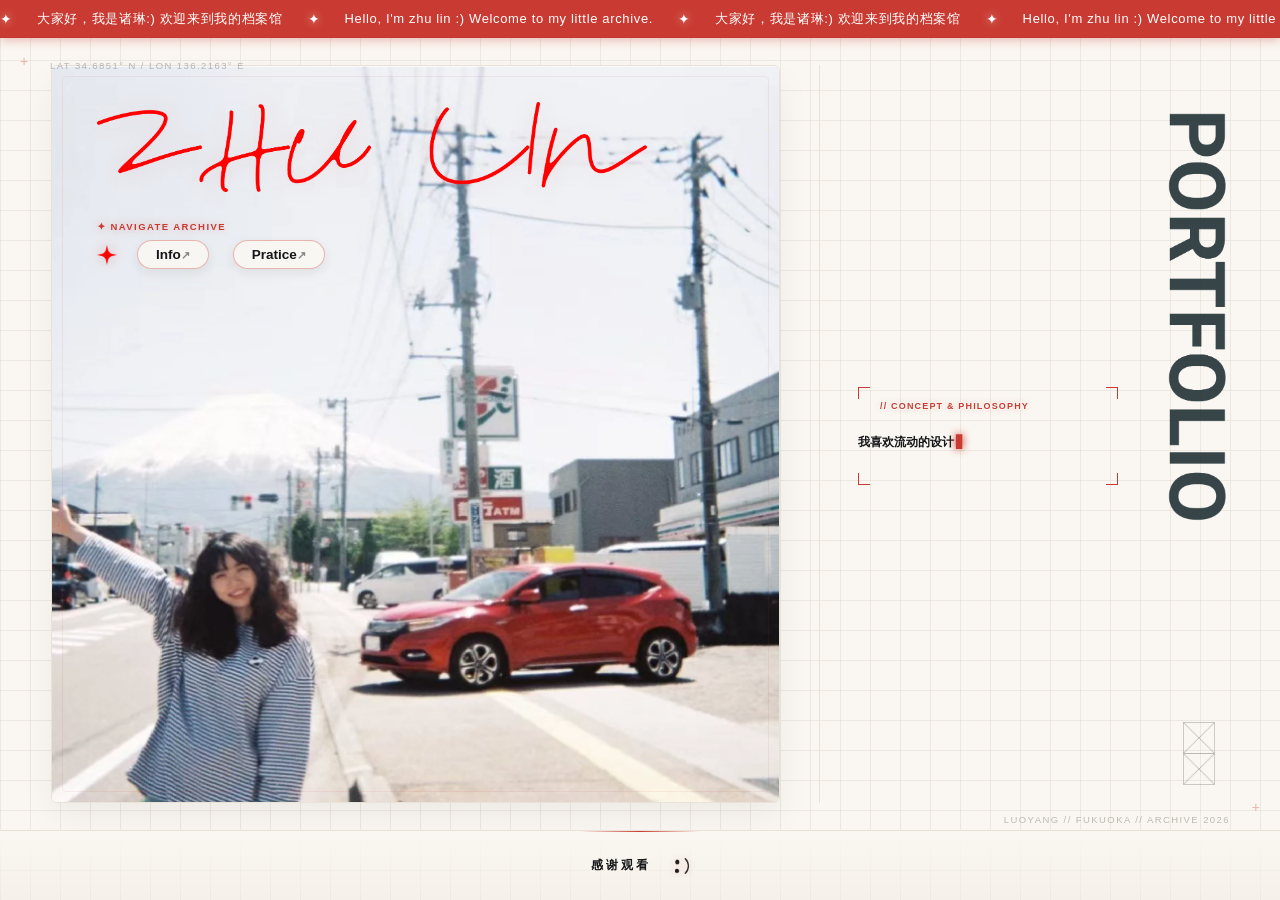
==== commit 836c4bd0: "Add files via upload" ====
--- a/index.html
+++ b/index.html
@@ -4,11 +4,11 @@
 <head>
     <meta charset="UTF-8">
     <meta name="viewport" content="width=device-width, initial-scale=1.0">
-    <title>ZHULIN.com</title>
-    <link rel="icon" type="image/png" href="images/素材-13.png">
-    <link rel="stylesheet" href="css/style_v6.css?v=9">
-    <link rel="stylesheet" href="css/home_desktop_v1.css?v=1">
-    <link rel="stylesheet" href="css/mobile_v1.css?v=8">
+    <title>ZHULIN.com</title>
+    <link rel="icon" type="image/png" href="images/素材-13.png">
+    <link rel="stylesheet" href="css/style_v6.css?v=9">
+    <link rel="stylesheet" href="css/home_desktop_v1.css?v=1">
+    <link rel="stylesheet" href="css/mobile_v1.css?v=8">
 </head>
 
 <body>
@@ -17,21 +17,21 @@
             <div class="marquee-content">
                 <div class="marquee-group">
                     <span class="marquee-star">&#10022;</span>
-                    <span class="marquee-item">大家好，我是诸琳:) 欢迎来到我的档案馆</span>
+                    <span class="marquee-item">大家好，我是诸琳:) 欢迎来到我的档案馆</span>
                     <span class="marquee-star">&#10022;</span>
                     <span class="marquee-item">Hello, I'm zhu lin :) Welcome to my little archive.</span>
                     <span class="marquee-star">&#10022;</span>
-                    <span class="marquee-item">大家好，我是诸琳:) 欢迎来到我的档案馆</span>
+                    <span class="marquee-item">大家好，我是诸琳:) 欢迎来到我的档案馆</span>
                     <span class="marquee-star">&#10022;</span>
                     <span class="marquee-item">Hello, I'm zhu lin :) Welcome to my little archive.</span>
                 </div>
                 <div class="marquee-group" aria-hidden="true">
                     <span class="marquee-star">&#10022;</span>
-                    <span class="marquee-item">大家好，我是诸琳:) 欢迎来到我的档案馆</span>
+                    <span class="marquee-item">大家好，我是诸琳:) 欢迎来到我的档案馆</span>
                     <span class="marquee-star">&#10022;</span>
                     <span class="marquee-item">Hello, I'm zhu lin :) Welcome to my little archive.</span>
                     <span class="marquee-star">&#10022;</span>
-                    <span class="marquee-item">大家好，我是诸琳:) 欢迎来到我的档案馆</span>
+                    <span class="marquee-item">大家好，我是诸琳:) 欢迎来到我的档案馆</span>
                     <span class="marquee-star">&#10022;</span>
                     <span class="marquee-item">Hello, I'm zhu lin :) Welcome to my little archive.</span>
                 </div>
@@ -63,28 +63,28 @@
                 <div class="text pc">
                     <p>我喜欢流动的设计。</p>
                     <p>喜欢不断尝试，不断推翻，再重新建立。</p>
-                    <p>对我而言，设计并不是寻找唯一正确的答案，</p>
+                    <p>对我而言，设计不是单纯创造形式，</p>
                     <p>而是在一次次试错与调整中，</p>
-                    <p>逐渐接近人与信息之间更自然的关系。</p>
+                    <p>逐渐寻找人与信息之间更自然的交流方式。</p>
                     <p>我希望通过设计，</p>
-                    <p>让信息传达更加自然，也让用户在使用过程中</p>
-                    <p>获得更真实的情绪与体验。</p>
+                    <p>让信息传达更加自然，</p>
+                    <p>让人与界面的互动变得更加顺畅愉快。</p>
                     <p>目前的研究与实践主要围绕视觉传达、</p>
                     <p>Web交互与用户体验展开研究，</p>
-                    <p>并持续探索设计如何影响用户的认知与行为。</p>
+                    <p>持续探索设计如何影响用户的认知与行为。</p>
                 </div>
                 <div class="text iphone">
                     <p>我喜欢流动的设计。</p>
                     <p>喜欢不断尝试，不断推翻，再重新建立。</p>
-                    <p>对我而言，设计并不是寻找唯一正确的答案，</p>
+                    <p>对我而言，设计不是单纯创造形式，</p>
                     <p>而是在一次次试错与调整中，</p>
-                    <p>逐渐接近人与信息之间更自然的关系。</p>
+                    <p>逐渐寻找人与信息之间更自然的交流方式。</p>
                     <p>我希望通过设计，</p>
-                    <p>让信息传达更加自然，也让用户在使用过程中</p>
-                    <p>获得更真实的情绪与体验。</p>
+                    <p>让信息传达更加自然，</p>
+                    <p>让人与界面的互动变得更加顺畅愉快。</p>
                     <p>目前的研究与实践主要围绕视觉传达、</p>
                     <p>Web交互与用户体验展开研究，</p>
-                    <p>并持续探索设计如何影响用户的认知与行为。</p>
+                    <p>持续探索设计如何影响用户的认知与行为。</p>
                 </div>
                 <img src="images/5058c4b6834efe9e1c234a630153b3f3.png" alt="" class="portfolio-img">
                 <img src="images/素材12.png" alt="" class="geo-icon">
@@ -106,8 +106,8 @@
             </ul>
         </div>
     </div>
-    <script src="js/typewriter.js?v=7"></script>
-    <script src="js/mobile_v1.js?v=4"></script>
-</body>
-
-</html>
+    <script src="js/typewriter.js?v=7"></script>
+    <script src="js/mobile_v1.js?v=4"></script>
+</body>
+
+</html>
--- a/css/home_desktop_v1.css
+++ b/css/home_desktop_v1.css
@@ -56,7 +56,7 @@
         justify-self: start;
         align-self: center;
         margin: 0 !important;
-        padding: 30px 28px 26px !important;
+        padding: 30px 0px 26px !important;
     }
 
     .text p {
@@ -67,13 +67,14 @@
 
     .portfolio-img {
         width: auto !important;
-        height: clamp(260px, 46vh, 430px) !important;
-        max-height: 430px !important;
+        height: clamp(260px, 46vh, 630px) !important;
+        max-height: 630px !important;
         justify-self: center !important;
         align-self: center !important;
         object-fit: contain !important;
         opacity: 0.88 !important;
         transform: none !important;
+        transform: translateY(-120px) !important;
         animation: revealPortfolio 1.2s cubic-bezier(0.25, 1, 0.5, 1) forwards;
     }
 
@@ -150,3 +151,7 @@
         max-width: 460px !important;
     }
 }
+.left-section .photo-logo img.signature-overlay {
+    width: 550px !important;
+    max-width: none !important;
+}
--- a/css/mobile_v1.css
+++ b/css/mobile_v1.css
@@ -120,7 +120,7 @@
 
     .left-section .signature-overlay,
     .signature-overlay {
-        width: min(68vw, 310px) !important;
+        width: min(68vw, 100px) !important;
         max-width: 100%;
     }
 
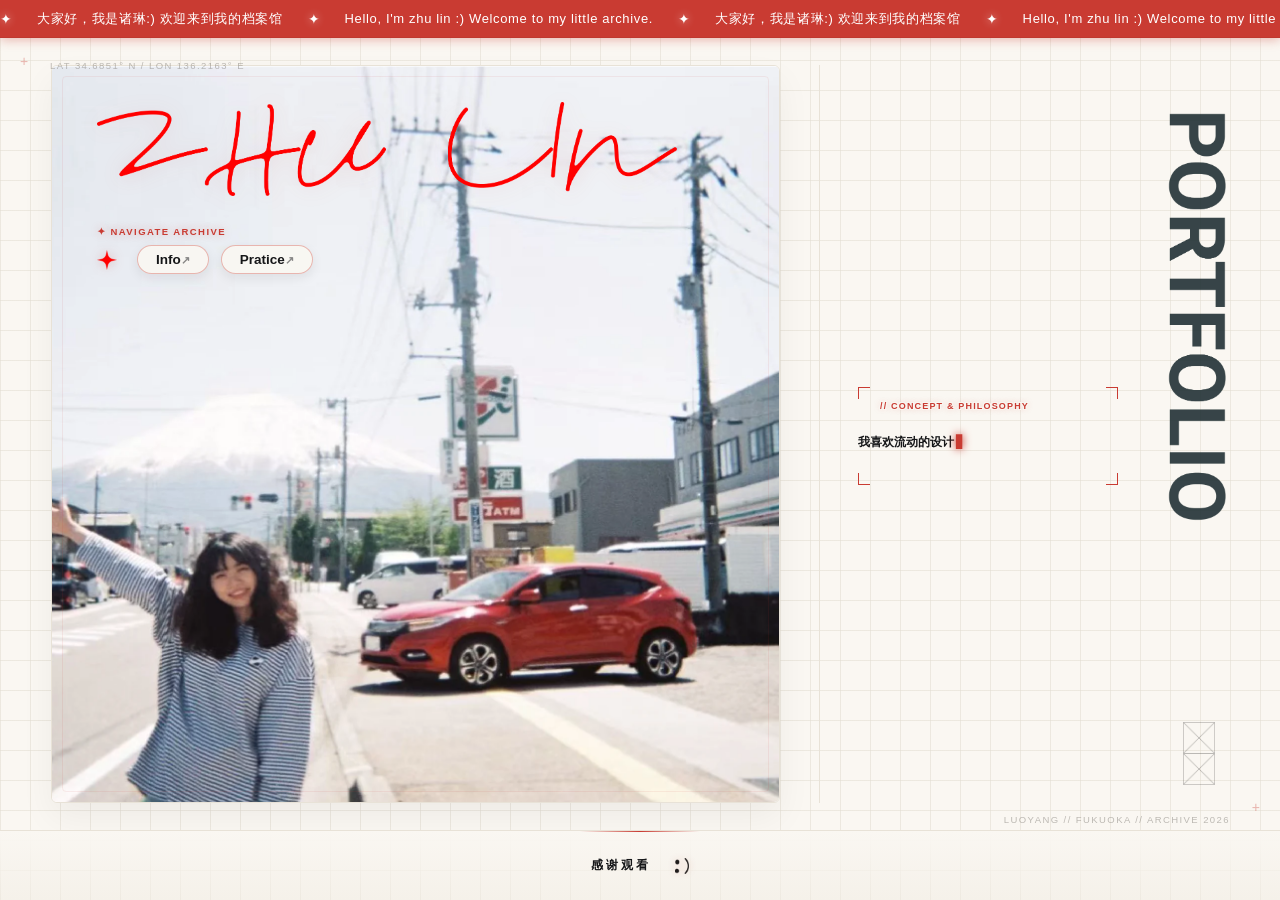
==== commit 5eba8974: "Add files via upload" ====
--- a/index.html
+++ b/index.html
@@ -50,7 +50,7 @@
                                 <li>
                                     <a href="info.html" class="active">Info</a>
                                 </li>
-                                /
+
                                 <li>
                                     <a class="nav" href="ux-design.html">Pratice</a>
                                 </li>
@@ -62,7 +62,7 @@
             <div class="right-section">
                 <div class="text pc">
                     <p>我喜欢流动的设计。</p>
-                    <p>喜欢不断尝试，不断推翻，再重新建立。</p>
+                    <p>喜欢在不断探索与调整中，寻找新的可能。</p>
                     <p>对我而言，设计不是单纯创造形式，</p>
                     <p>而是在一次次试错与调整中，</p>
                     <p>逐渐寻找人与信息之间更自然的交流方式。</p>
@@ -75,7 +75,7 @@
                 </div>
                 <div class="text iphone">
                     <p>我喜欢流动的设计。</p>
-                    <p>喜欢不断尝试，不断推翻，再重新建立。</p>
+                    <p>喜欢在不断探索与调整中，寻找新的可能。</p>
                     <p>对我而言，设计不是单纯创造形式，</p>
                     <p>而是在一次次试错与调整中，</p>
                     <p>逐渐寻找人与信息之间更自然的交流方式。</p>
--- a/css/home_desktop_v1.css
+++ b/css/home_desktop_v1.css
@@ -152,6 +152,6 @@
     }
 }
 .left-section .photo-logo img.signature-overlay {
-    width: 550px !important;
-    max-width: none !important;
+    width: clamp(250px, 60vw, 580px) !important;
+    max-width: 100% !important;
 }
--- a/css/mobile_v1.css
+++ b/css/mobile_v1.css
@@ -114,13 +114,13 @@
     .photo-logo {
         top: 14px !important;
         left: 14px !important;
-        right: 14px;
-        gap: 10px !important;
-    }
+        right: 10px !important;
+        overflow: visible !important;
+}
 
     .left-section .signature-overlay,
     .signature-overlay {
-        width: min(68vw, 100px) !important;
+        width: 280px !important;
         max-width: 100%;
     }
 
@@ -904,3 +904,18 @@
         font-size: 22px !important;
     }
 }
+@media (max-width: 900px) {
+  .photo-logo {
+    left: 14px !important;
+    right: 14px !important;
+    width: calc(100% - 28px) !important;
+    overflow: visible !important;
+  }
+
+  .left-section .photo-logo img.signature-overlay {
+    width: 86% !important;
+    max-width: 340px !important;
+    height: auto !important;
+    object-fit: contain !important;
+  }
+}
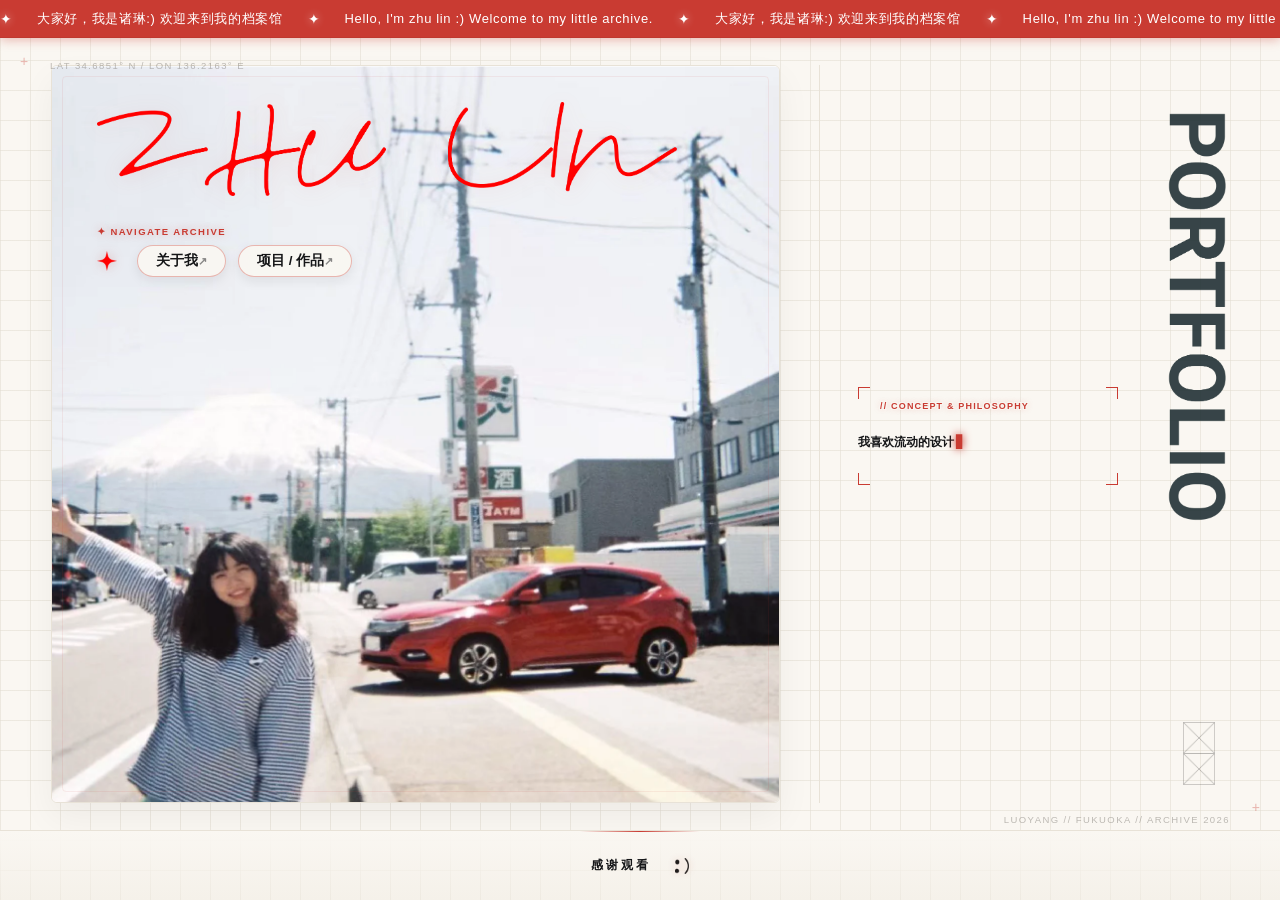
==== commit 61d9893f: "Add files via upload" ====
--- a/index.html
+++ b/index.html
@@ -48,11 +48,11 @@
                             <ul>
                                 <img src="images/素材08.png" alt="" class="nav-icon">
                                 <li>
-                                    <a href="info.html" class="active">Info</a>
+                                    <a href="info.html" class="active">关于我</a>
                                 </li>
 
                                 <li>
-                                    <a class="nav" href="ux-design.html">Pratice</a>
+                                    <a class="nav" href="ux-design.html">项目 / 作品</a>
                                 </li>
                             </ul>
                         </div>
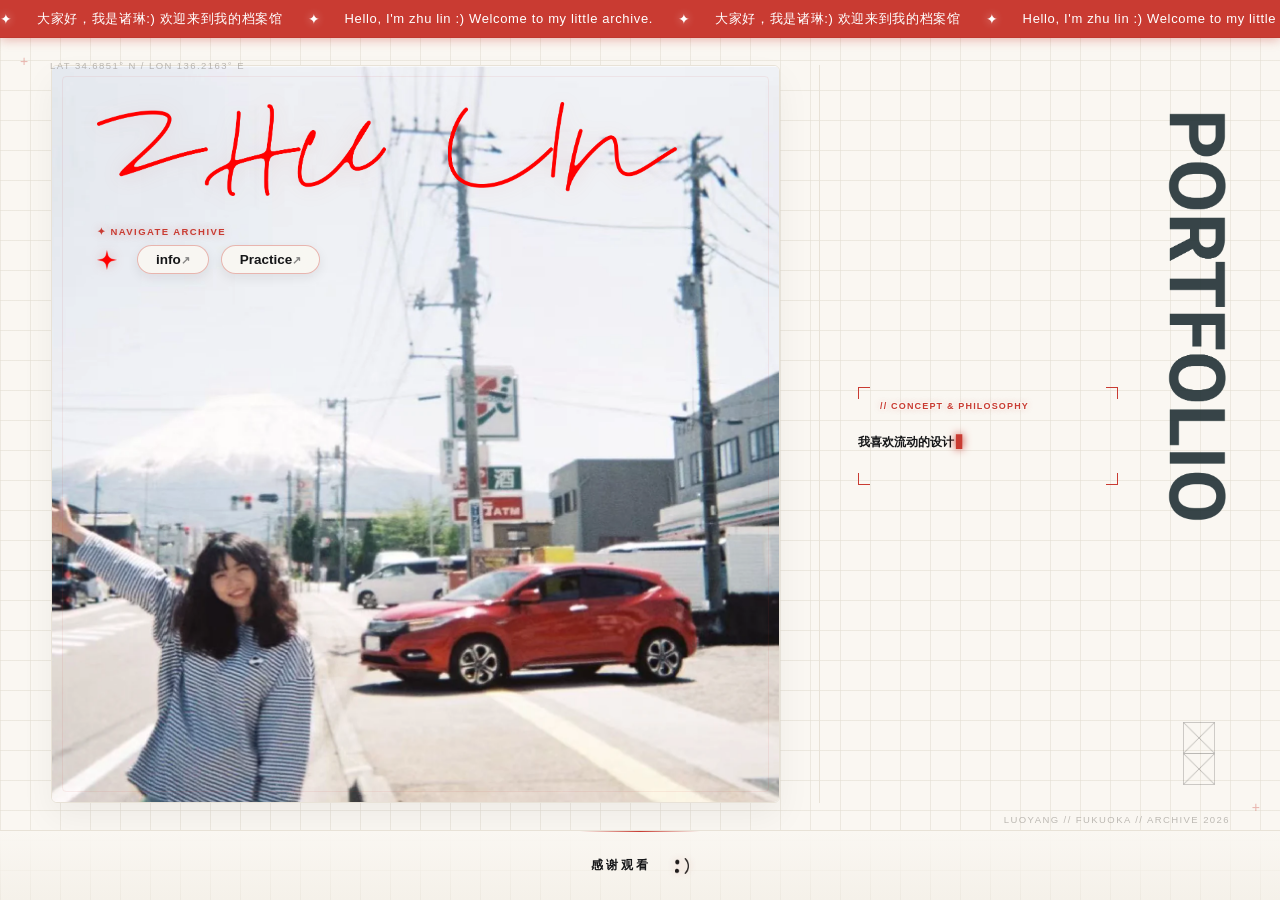
==== commit b702bdfc: "Add files via upload" ====
--- a/index.html
+++ b/index.html
@@ -48,11 +48,11 @@
                             <ul>
                                 <img src="images/素材08.png" alt="" class="nav-icon">
                                 <li>
-                                    <a href="info.html" class="active">关于我</a>
+                                    <a href="info.html" class="active">info</a>
                                 </li>
 
                                 <li>
-                                    <a class="nav" href="ux-design.html">项目 / 作品</a>
+                                    <a class="nav" href="ux-design.html">Practice</a>
                                 </li>
                             </ul>
                         </div>
